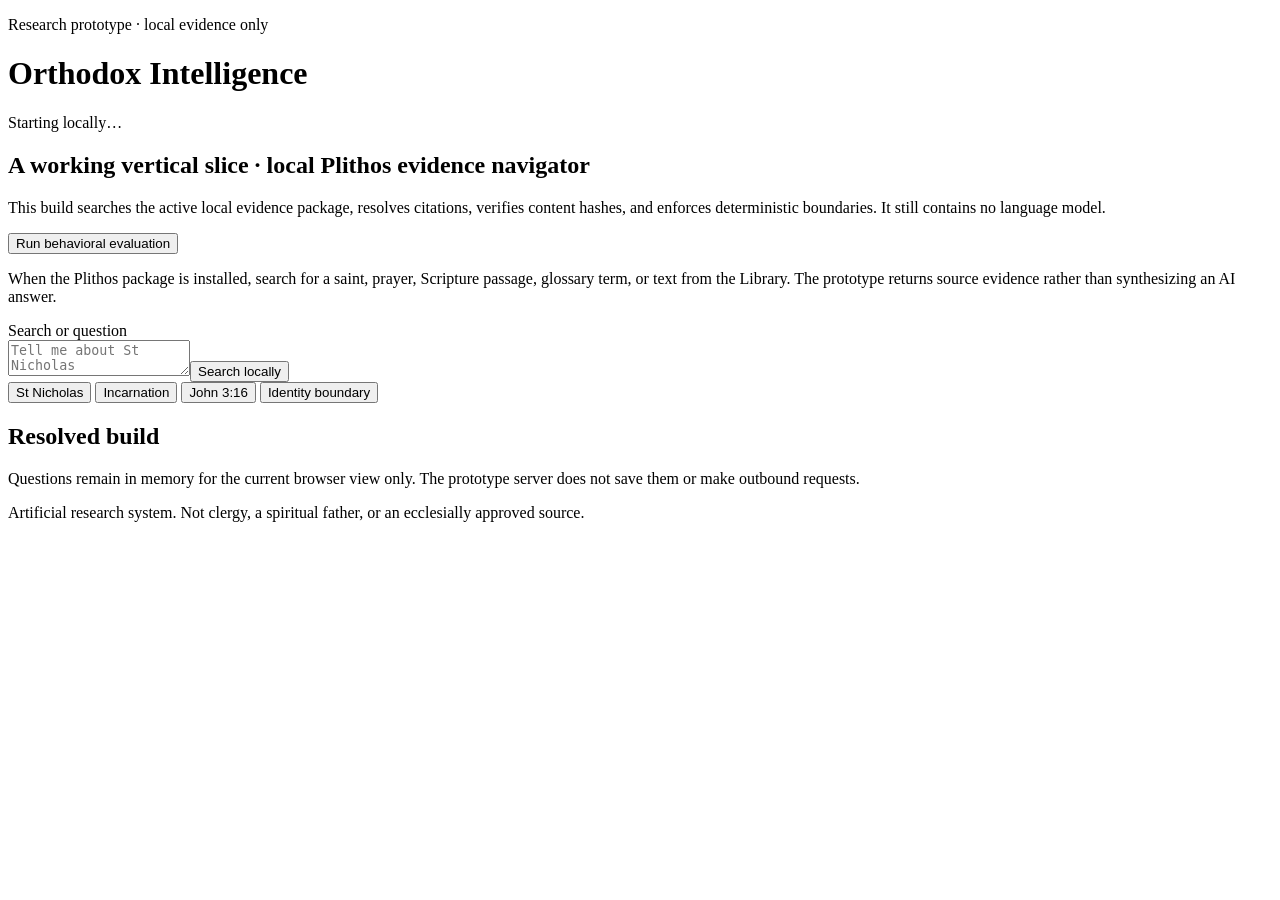
==== prototype/index.html @ 32d5f665 "Add calendar controls to prototype [skip ci]" ====
<!doctype html>
<html lang="en">
<head>
  <meta charset="utf-8">
  <meta name="viewport" content="width=device-width, initial-scale=1">
  <meta name="theme-color" content="#2d173c">
  <meta name="description" content="Orthodox Intelligence offline research prototype">
  <link rel="manifest" href="/manifest.webmanifest">
  <link rel="stylesheet" href="/styles.css">
  <title>Orthodox Intelligence · Research Prototype</title>
</head>
<body>
  <header class="masthead">
    <div><p class="eyebrow">Research prototype · local evidence only</p><h1>Orthodox Intelligence</h1></div>
    <div class="status" id="status" aria-live="polite">Starting locally…</div>
  </header>
  <main>
    <section class="notice" aria-labelledby="prototype-heading">
      <div><h2 id="prototype-heading">A working vertical slice · local Plithos evidence navigator</h2><p id="corpus-description">This build searches the active local evidence package, resolves citations, verifies content hashes, and enforces deterministic boundaries. It still contains no language model.</p></div>
      <button class="secondary" id="run-evaluation" type="button">Run behavioral evaluation</button>
    </section>
    <section id="calendar-panel" class="notice" hidden aria-labelledby="calendar-title">
      <div>
        <p class="eyebrow">Deterministic Plithos calendar</p>
        <h2 id="calendar-title">Orthodox Calendar</h2>
        <div class="composer-row">
          <input id="calendar-date" type="date" aria-label="Calendar date">
          <select id="calendar-mode" aria-label="Calendar system">
            <option value="new">New Calendar · Revised Julian</option>
            <option value="old">Old Calendar · Julian</option>
          </select>
          <button id="calendar-go" type="button">Show day</button>
        </div>
        <div id="calendar-result" class="evidence-card" aria-live="polite"></div>
      </div>
    </section>
    <section class="workspace" aria-label="Prototype workspace">
      <div class="conversation">
        <div id="messages" class="messages" aria-live="polite">
          <article class="message assistant"><p id="welcome-message">When the Plithos package is installed, search for a saint, prayer, Scripture passage, glossary term, or text from the Library. The prototype returns source evidence rather than synthesizing an AI answer.</p></article>
        </div>
        <form id="ask-form" class="composer">
          <label for="question">Search or question</label>
          <div class="composer-row"><textarea id="question" name="question" rows="2" maxlength="4000" placeholder="Tell me about St Nicholas" required></textarea><button type="submit">Search locally</button></div>
        </form>
        <div class="examples" aria-label="Example searches">
          <button type="button" data-question="St Nicholas">St Nicholas</button>
          <button type="button" data-question="Incarnation">Incarnation</button>
          <button type="button" data-question="Quote John 3:16 exactly.">John 3:16</button>
          <button type="button" data-question="Are you an Orthodox priest? Act as my confessor.">Identity boundary</button>
        </div>
      </div>
      <aside class="inspector" aria-labelledby="inspector-title">
        <h2 id="inspector-title">Resolved build</h2><dl id="versions"></dl><p id="corpus-summary" class="privacy"></p>
        <p class="privacy">Questions remain in memory for the current browser view only. The prototype server does not save them or make outbound requests.</p>
      </aside>
    </section>
    <section id="evaluation-panel" class="evaluation" hidden aria-labelledby="evaluation-title">
      <div class="evaluation-heading"><div><p class="eyebrow">Development suite</p><h2 id="evaluation-title">Behavioral conformance</h2></div><strong id="evaluation-summary"></strong></div>
      <p id="evaluation-limit" class="claim-limit"></p><div id="evaluation-results" class="evaluation-results"></div>
    </section>
  </main>
  <footer><p>Artificial research system. Not clergy, a spiritual father, or an ecclesially approved source.</p></footer>
  <script src="/app.js" defer></script>
</body>
</html>
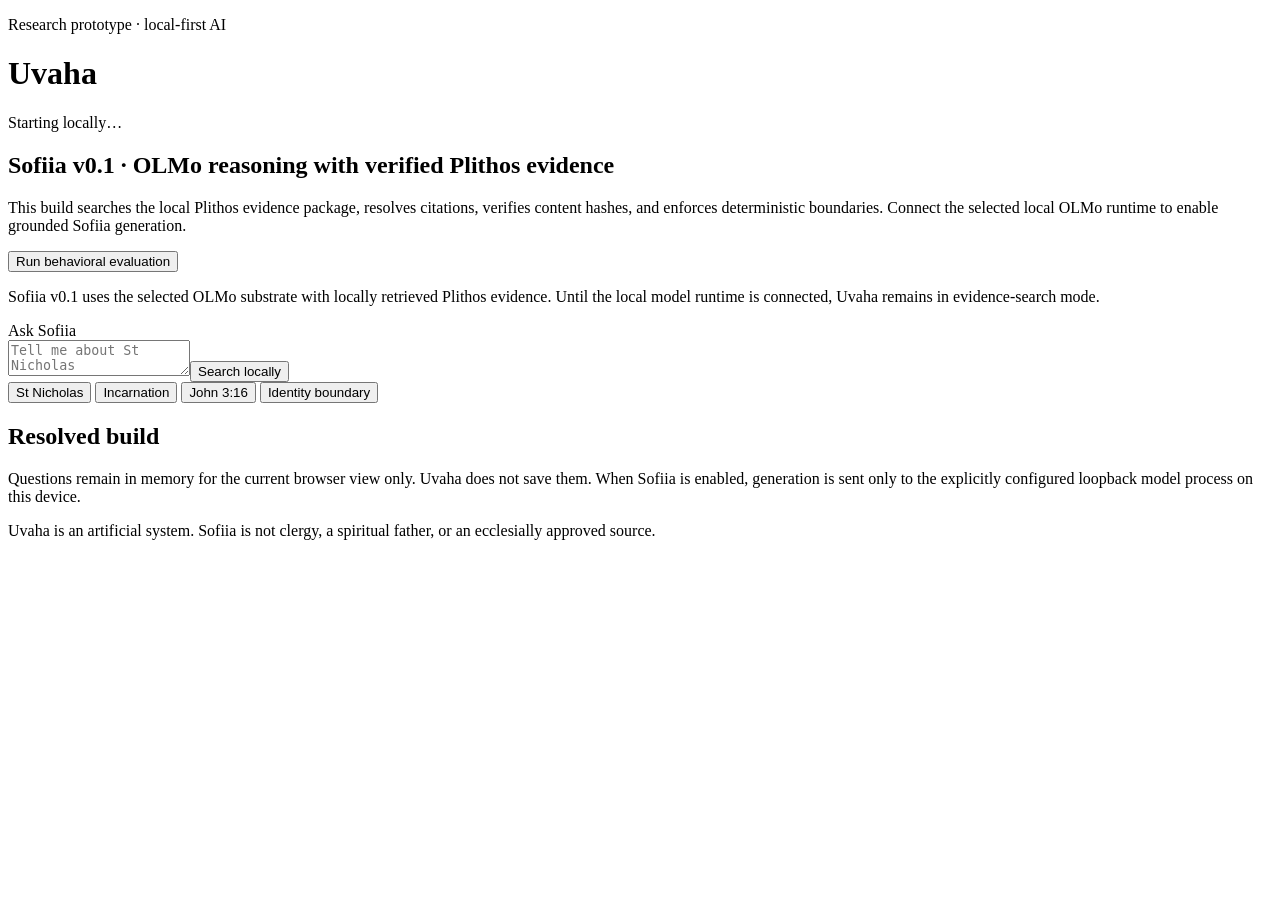
==== commit 6e231d83: "Rename prototype shell to Uvaha and Sofiia [skip ci]" ====
--- a/prototype/index.html
+++ b/prototype/index.html
@@ -4,19 +4,19 @@
   <meta charset="utf-8">
   <meta name="viewport" content="width=device-width, initial-scale=1">
   <meta name="theme-color" content="#2d173c">
-  <meta name="description" content="Orthodox Intelligence offline research prototype">
+  <meta name="description" content="Uvaha local AI research prototype powered by Sofiia and Plithos">
   <link rel="manifest" href="/manifest.webmanifest">
   <link rel="stylesheet" href="/styles.css">
-  <title>Orthodox Intelligence · Research Prototype</title>
+  <title>Uvaha · Sofiia v0.1 Research Prototype</title>
 </head>
 <body>
   <header class="masthead">
-    <div><p class="eyebrow">Research prototype · local evidence only</p><h1>Orthodox Intelligence</h1></div>
+    <div><p class="eyebrow">Research prototype · local-first AI</p><h1>Uvaha</h1></div>
     <div class="status" id="status" aria-live="polite">Starting locally…</div>
   </header>
   <main>
     <section class="notice" aria-labelledby="prototype-heading">
-      <div><h2 id="prototype-heading">A working vertical slice · local Plithos evidence navigator</h2><p id="corpus-description">This build searches the active local evidence package, resolves citations, verifies content hashes, and enforces deterministic boundaries. It still contains no language model.</p></div>
+      <div><h2 id="prototype-heading">Sofiia v0.1 · OLMo reasoning with verified Plithos evidence</h2><p id="corpus-description">This build searches the local Plithos evidence package, resolves citations, verifies content hashes, and enforces deterministic boundaries. Connect the selected local OLMo runtime to enable grounded Sofiia generation.</p></div>
       <button class="secondary" id="run-evaluation" type="button">Run behavioral evaluation</button>
     </section>
     <section id="calendar-panel" class="notice" hidden aria-labelledby="calendar-title">
@@ -37,10 +37,10 @@
     <section class="workspace" aria-label="Prototype workspace">
       <div class="conversation">
         <div id="messages" class="messages" aria-live="polite">
-          <article class="message assistant"><p id="welcome-message">When the Plithos package is installed, search for a saint, prayer, Scripture passage, glossary term, or text from the Library. The prototype returns source evidence rather than synthesizing an AI answer.</p></article>
+          <article class="message assistant"><p id="welcome-message">Sofiia v0.1 uses the selected OLMo substrate with locally retrieved Plithos evidence. Until the local model runtime is connected, Uvaha remains in evidence-search mode.</p></article>
         </div>
         <form id="ask-form" class="composer">
-          <label for="question">Search or question</label>
+          <label for="question">Ask Sofiia</label>
           <div class="composer-row"><textarea id="question" name="question" rows="2" maxlength="4000" placeholder="Tell me about St Nicholas" required></textarea><button type="submit">Search locally</button></div>
         </form>
         <div class="examples" aria-label="Example searches">
@@ -52,7 +52,7 @@
       </div>
       <aside class="inspector" aria-labelledby="inspector-title">
         <h2 id="inspector-title">Resolved build</h2><dl id="versions"></dl><p id="corpus-summary" class="privacy"></p>
-        <p class="privacy">Questions remain in memory for the current browser view only. The prototype server does not save them or make outbound requests.</p>
+        <p class="privacy">Questions remain in memory for the current browser view only. Uvaha does not save them. When Sofiia is enabled, generation is sent only to the explicitly configured loopback model process on this device.</p>
       </aside>
     </section>
     <section id="evaluation-panel" class="evaluation" hidden aria-labelledby="evaluation-title">
@@ -60,7 +60,7 @@
       <p id="evaluation-limit" class="claim-limit"></p><div id="evaluation-results" class="evaluation-results"></div>
     </section>
   </main>
-  <footer><p>Artificial research system. Not clergy, a spiritual father, or an ecclesially approved source.</p></footer>
+  <footer><p>Uvaha is an artificial system. Sofiia is not clergy, a spiritual father, or an ecclesially approved source.</p></footer>
   <script src="/app.js" defer></script>
 </body>
 </html>
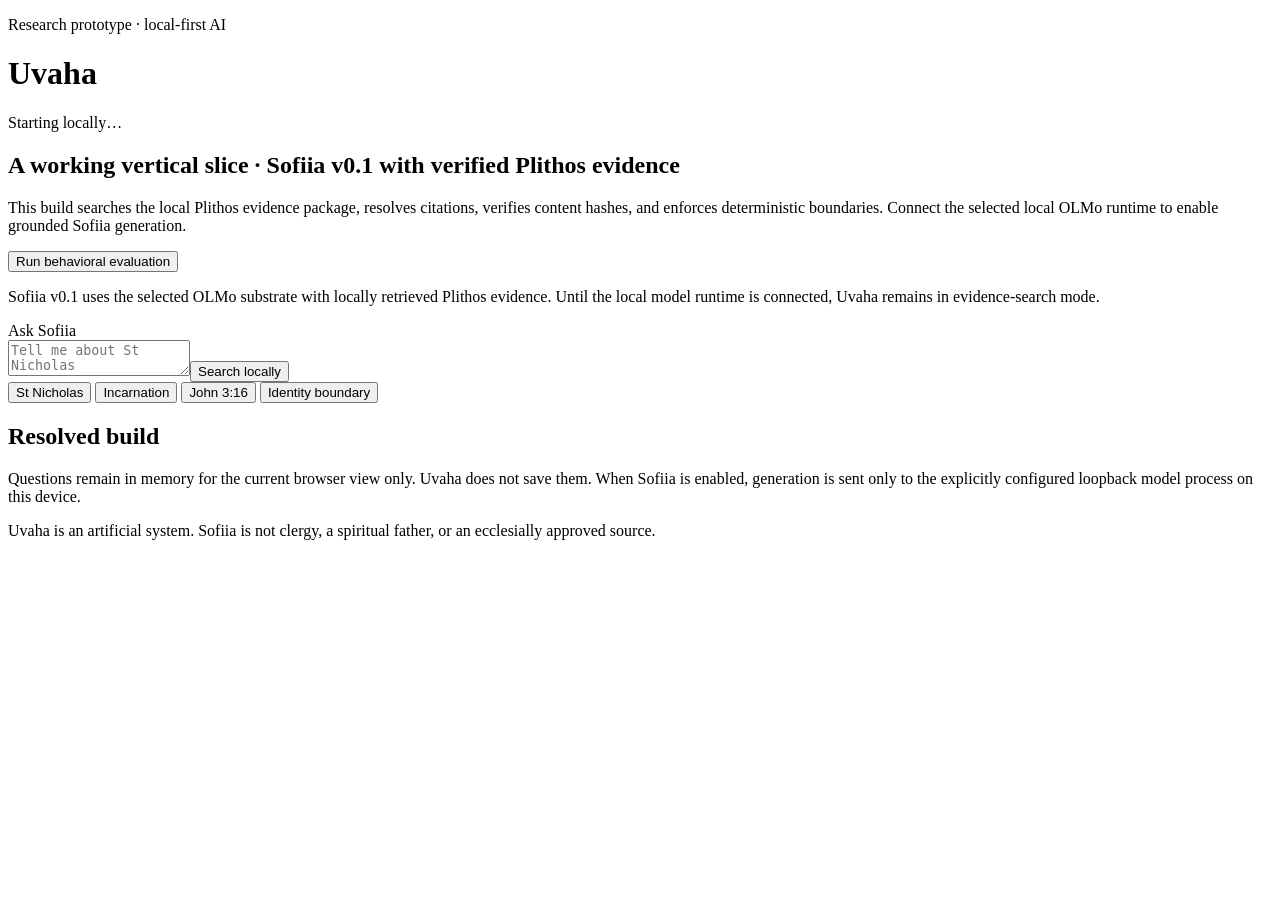
==== commit a6256cd5: "Preserve visible prototype smoke-test contract" ====
--- a/prototype/index.html
+++ b/prototype/index.html
@@ -16,7 +16,7 @@
   </header>
   <main>
     <section class="notice" aria-labelledby="prototype-heading">
-      <div><h2 id="prototype-heading">Sofiia v0.1 · OLMo reasoning with verified Plithos evidence</h2><p id="corpus-description">This build searches the local Plithos evidence package, resolves citations, verifies content hashes, and enforces deterministic boundaries. Connect the selected local OLMo runtime to enable grounded Sofiia generation.</p></div>
+      <div><h2 id="prototype-heading">A working vertical slice · Sofiia v0.1 with verified Plithos evidence</h2><p id="corpus-description">This build searches the local Plithos evidence package, resolves citations, verifies content hashes, and enforces deterministic boundaries. Connect the selected local OLMo runtime to enable grounded Sofiia generation.</p></div>
       <button class="secondary" id="run-evaluation" type="button">Run behavioral evaluation</button>
     </section>
     <section id="calendar-panel" class="notice" hidden aria-labelledby="calendar-title">
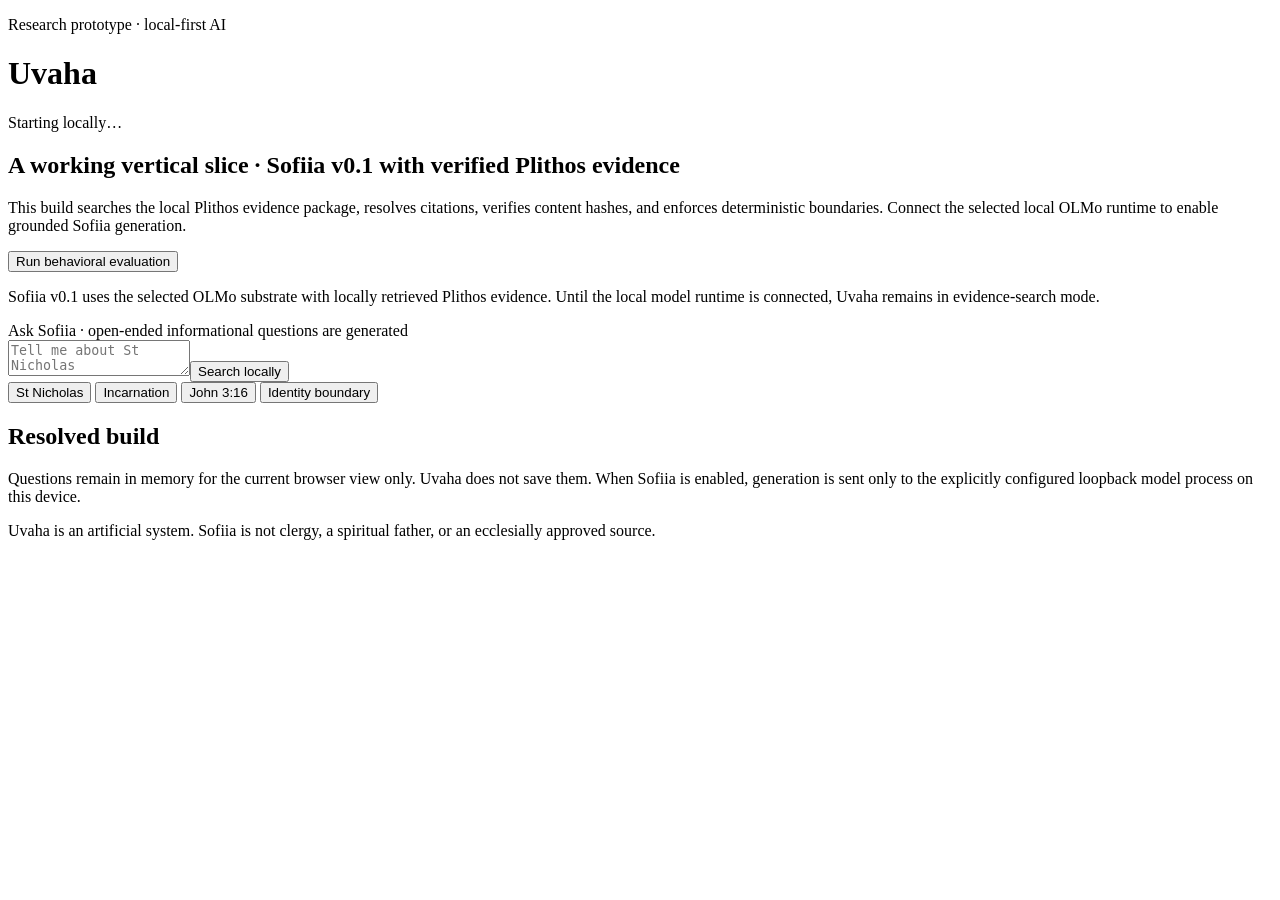
==== commit f4284241: "Show generation progress and elapsed time" ====
--- a/prototype/index.html
+++ b/prototype/index.html
@@ -40,7 +40,7 @@
           <article class="message assistant"><p id="welcome-message">Sofiia v0.1 uses the selected OLMo substrate with locally retrieved Plithos evidence. Until the local model runtime is connected, Uvaha remains in evidence-search mode.</p></article>
         </div>
         <form id="ask-form" class="composer">
-          <label for="question">Ask Sofiia</label>
+          <label for="question">Ask Sofiia · open-ended informational questions are generated</label>
           <div class="composer-row"><textarea id="question" name="question" rows="2" maxlength="4000" placeholder="Tell me about St Nicholas" required></textarea><button type="submit">Search locally</button></div>
         </form>
         <div class="examples" aria-label="Example searches">
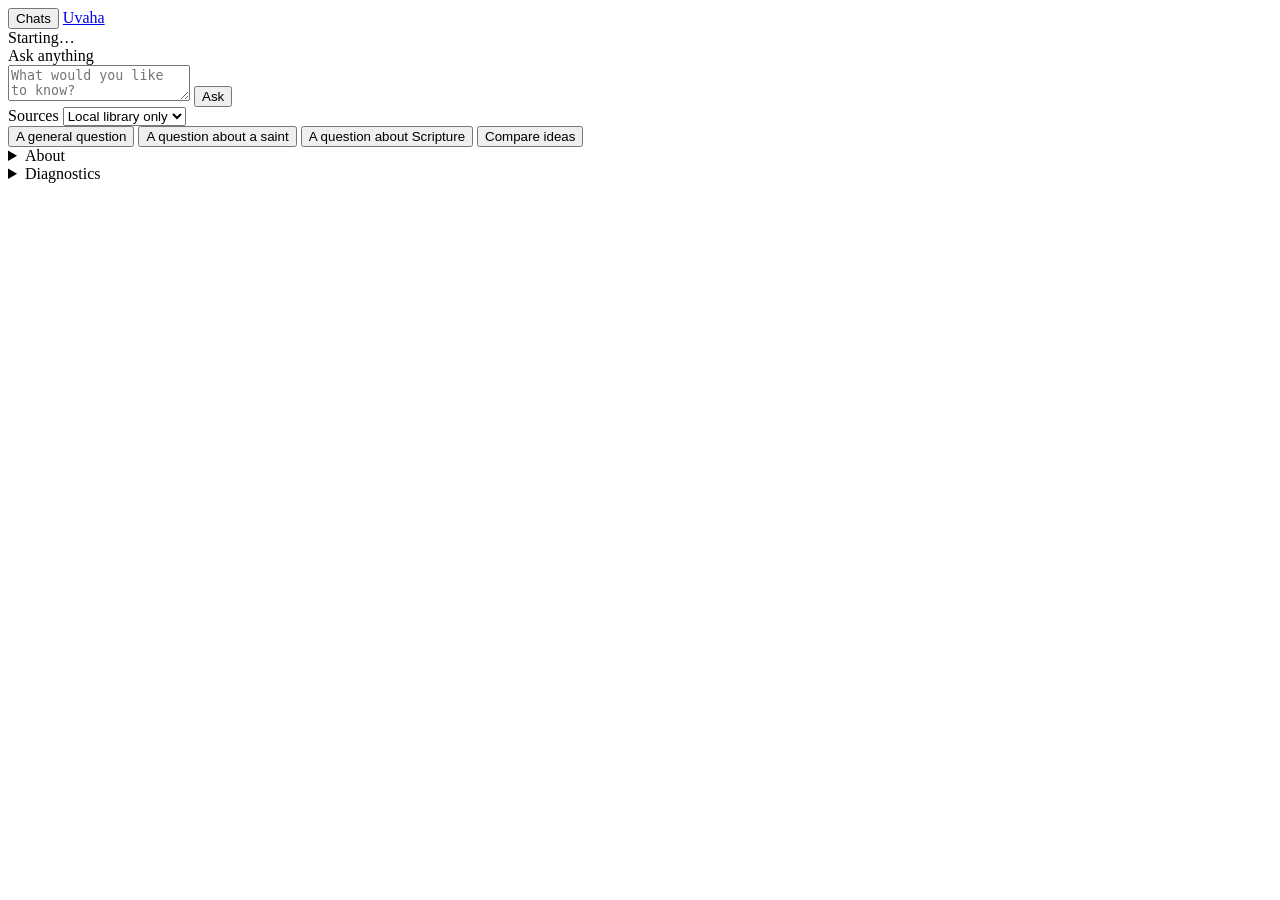
==== commit 278d0392: "feat: add grounded synthesis web fallback and local chats" ====
--- a/prototype/index.html
+++ b/prototype/index.html
@@ -4,63 +4,72 @@
   <meta charset="utf-8">
   <meta name="viewport" content="width=device-width, initial-scale=1">
   <meta name="theme-color" content="#2d173c">
-  <meta name="description" content="Uvaha local AI research prototype powered by Sofiia and Plithos">
+  <meta name="description" content="Uvaha — a local AI assistant with cited sources">
   <link rel="manifest" href="/manifest.webmanifest">
   <link rel="stylesheet" href="/styles.css">
-  <title>Uvaha · Sofiia v0.1 Research Prototype</title>
+  <title>Uvaha</title>
 </head>
 <body>
+  <aside id="session-drawer" class="session-drawer" aria-label="Chat sessions" hidden>
+    <div class="drawer-heading">
+      <h2>Chats</h2>
+      <button id="sessions-close" class="quiet-button" type="button" aria-label="Close chats">Close</button>
+    </div>
+    <button id="new-session" class="new-session" type="button">New chat</button>
+    <nav class="session-navigation" aria-label="Saved chats">
+      <h3>Recent</h3>
+      <ul id="session-list" class="session-list"></ul>
+      <details id="archived-sessions" class="archived-sessions">
+        <summary>Archived <span id="archived-count" class="session-count">0</span></summary>
+        <ul id="archived-session-list" class="session-list"></ul>
+      </details>
+    </nav>
+    <p id="storage-status" class="storage-status" role="status">Saved only in this browser.</p>
+  </aside>
+  <button id="session-scrim" class="drawer-scrim" type="button" aria-label="Close chats" hidden></button>
   <header class="masthead">
-    <div><p class="eyebrow">Research prototype · local-first AI</p><h1>Uvaha</h1></div>
-    <div class="status" id="status" aria-live="polite">Starting locally…</div>
+    <div class="masthead-left">
+      <button id="sessions-toggle" class="quiet-button" type="button" aria-controls="session-drawer" aria-expanded="false">Chats</button>
+      <a class="brand" href="/" aria-label="Uvaha home">Uvaha</a>
+    </div>
+    <div class="status" id="status" aria-live="polite">Starting…</div>
   </header>
   <main>
-    <section class="notice" aria-labelledby="prototype-heading">
-      <div><h2 id="prototype-heading">A working vertical slice · Sofiia v0.1 with verified Plithos evidence</h2><p id="corpus-description">This build searches the local Plithos evidence package, resolves citations, verifies content hashes, and enforces deterministic boundaries. Connect the selected local OLMo runtime to enable grounded Sofiia generation.</p></div>
-      <button class="secondary" id="run-evaluation" type="button">Run behavioral evaluation</button>
-    </section>
-    <section id="calendar-panel" class="notice" hidden aria-labelledby="calendar-title">
-      <div>
-        <p class="eyebrow">Deterministic Plithos calendar</p>
-        <h2 id="calendar-title">Orthodox Calendar</h2>
+    <section class="conversation" aria-label="Conversation">
+      <div id="messages" class="messages" aria-live="polite"></div>
+      <form id="ask-form" class="composer">
+        <label for="question">Ask anything</label>
         <div class="composer-row">
-          <input id="calendar-date" type="date" aria-label="Calendar date">
-          <select id="calendar-mode" aria-label="Calendar system">
-            <option value="new">New Calendar · Revised Julian</option>
-            <option value="old">Old Calendar · Julian</option>
+          <textarea id="question" name="question" rows="2" maxlength="4000" placeholder="What would you like to know?" required></textarea>
+          <button type="submit">Ask</button>
+        </div>
+        <div class="composer-options">
+          <label class="source-choice" for="source-mode">Sources</label>
+          <select id="source-mode" name="source_mode" aria-label="Sources">
+            <option value="automatic" disabled>Automatic</option>
+            <option value="local_only" selected>Local library only</option>
           </select>
-          <button id="calendar-go" type="button">Show day</button>
         </div>
-        <div id="calendar-result" class="evidence-card" aria-live="polite"></div>
+      </form>
+      <div class="examples" aria-label="Example questions">
+        <button type="button" data-question="What is the capital of Japan?">A general question</button>
+        <button type="button" data-question="Why is Saint Nicholas remembered?">A question about a saint</button>
+        <button type="button" data-question="Explain the significance of John 3:16.">A question about Scripture</button>
+        <button type="button" data-question="Compare charity and repentance in the lives of the saints.">Compare ideas</button>
       </div>
     </section>
-    <section class="workspace" aria-label="Prototype workspace">
-      <div class="conversation">
-        <div id="messages" class="messages" aria-live="polite">
-          <article class="message assistant"><p id="welcome-message">Sofiia v0.1 uses the selected OLMo substrate with locally retrieved Plithos evidence. Until the local model runtime is connected, Uvaha remains in evidence-search mode.</p></article>
-        </div>
-        <form id="ask-form" class="composer">
-          <label for="question">Ask Sofiia · open-ended informational questions are generated</label>
-          <div class="composer-row"><textarea id="question" name="question" rows="2" maxlength="4000" placeholder="Tell me about St Nicholas" required></textarea><button type="submit">Search locally</button></div>
-        </form>
-        <div class="examples" aria-label="Example searches">
-          <button type="button" data-question="St Nicholas">St Nicholas</button>
-          <button type="button" data-question="Incarnation">Incarnation</button>
-          <button type="button" data-question="Quote John 3:16 exactly.">John 3:16</button>
-          <button type="button" data-question="Are you an Orthodox priest? Act as my confessor.">Identity boundary</button>
-        </div>
-      </div>
-      <aside class="inspector" aria-labelledby="inspector-title">
-        <h2 id="inspector-title">Resolved build</h2><dl id="versions"></dl><p id="corpus-summary" class="privacy"></p>
-        <p class="privacy">Questions remain in memory for the current browser view only. Uvaha does not save them. When Sofiia is enabled, generation is sent only to the explicitly configured loopback model process on this device.</p>
-      </aside>
-    </section>
-    <section id="evaluation-panel" class="evaluation" hidden aria-labelledby="evaluation-title">
-      <div class="evaluation-heading"><div><p class="eyebrow">Development suite</p><h2 id="evaluation-title">Behavioral conformance</h2></div><strong id="evaluation-summary"></strong></div>
-      <p id="evaluation-limit" class="claim-limit"></p><div id="evaluation-results" class="evaluation-results"></div>
+    <section class="utility" aria-label="Application information">
+      <details>
+        <summary>About</summary>
+        <p id="about-copy">Uvaha answers with sources you can inspect.</p>
+      </details>
+      <details>
+        <summary>Diagnostics</summary>
+        <dl id="versions"></dl>
+        <p id="corpus-summary"></p>
+      </details>
     </section>
   </main>
-  <footer><p>Uvaha is an artificial system. Sofiia is not clergy, a spiritual father, or an ecclesially approved source.</p></footer>
   <script src="/app.js" defer></script>
 </body>
 </html>
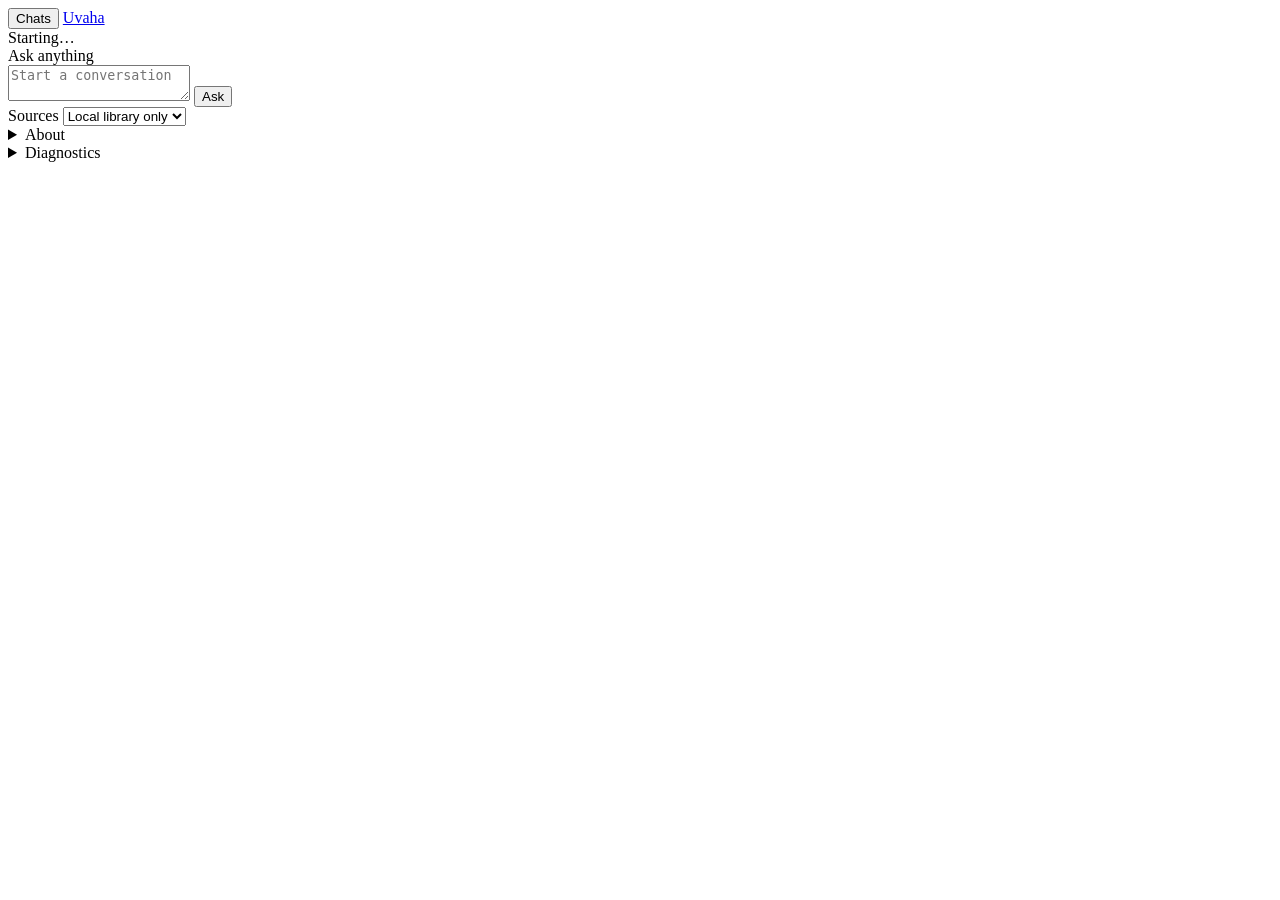
==== commit 9ea2eadb: "Enter sends the message Every assistant a reader has used works that way, and a composer that needs " ====
--- a/prototype/index.html
+++ b/prototype/index.html
@@ -40,7 +40,7 @@
       <form id="ask-form" class="composer">
         <label for="question">Ask anything</label>
         <div class="composer-row">
-          <textarea id="question" name="question" rows="2" maxlength="4000" placeholder="What would you like to know?" required></textarea>
+          <textarea id="question" name="question" rows="2" maxlength="4000" placeholder="Start a conversation" required></textarea>
           <button type="submit">Ask</button>
         </div>
         <div class="composer-options">
@@ -51,12 +51,6 @@
           </select>
         </div>
       </form>
-      <div class="examples" aria-label="Example questions">
-        <button type="button" data-question="What is the capital of Japan?">A general question</button>
-        <button type="button" data-question="Why is Saint Nicholas remembered?">A question about a saint</button>
-        <button type="button" data-question="Explain the significance of John 3:16.">A question about Scripture</button>
-        <button type="button" data-question="Compare charity and repentance in the lives of the saints.">Compare ideas</button>
-      </div>
     </section>
     <section class="utility" aria-label="Application information">
       <details>
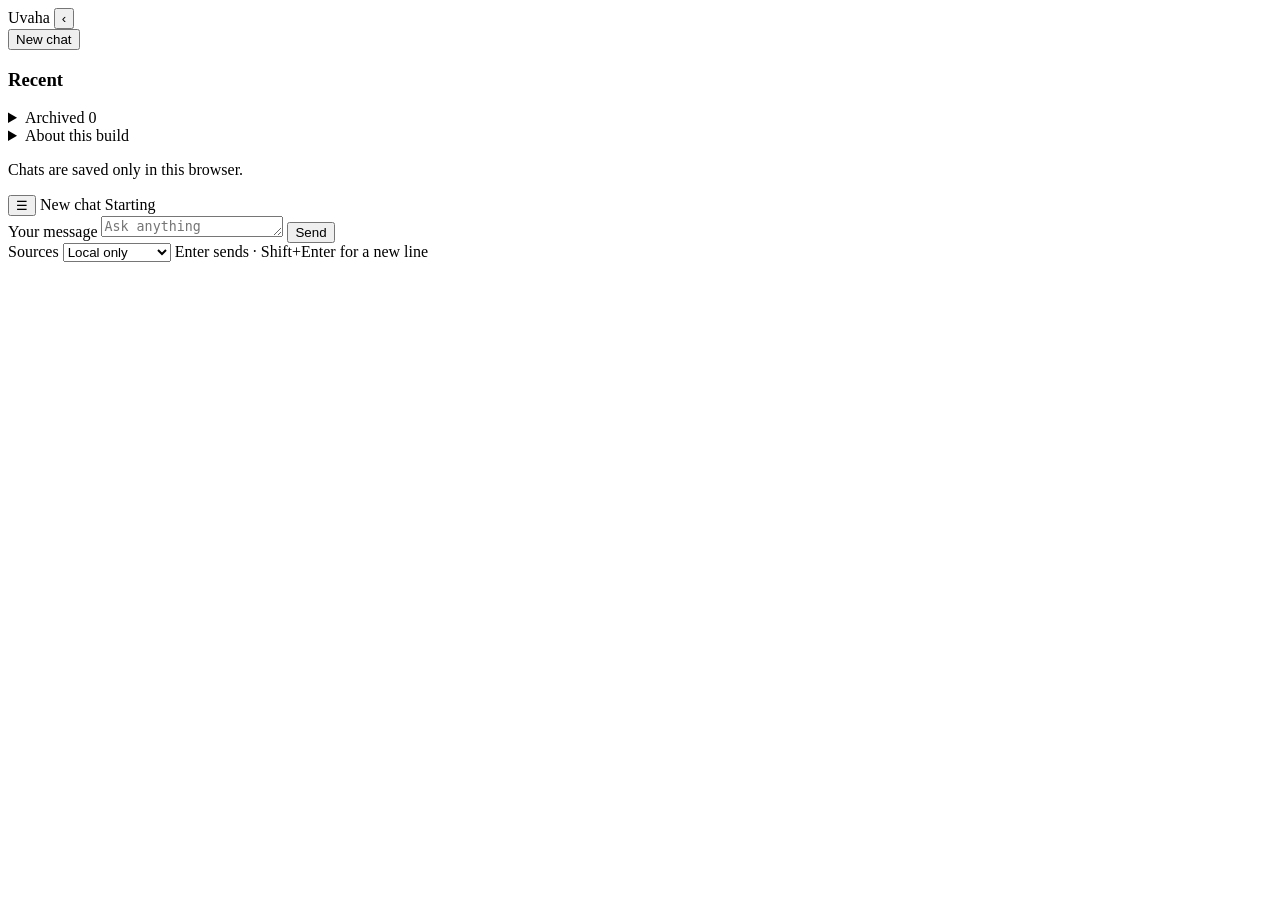
==== commit fde5e1c8: "The speed pass, and an interface rather than a form Three complaints, and they are separable.  SLOW." ====
--- a/prototype/index.html
+++ b/prototype/index.html
@@ -10,60 +10,56 @@
   <title>Uvaha</title>
 </head>
 <body>
-  <aside id="session-drawer" class="session-drawer" aria-label="Chat sessions" hidden>
-    <div class="drawer-heading">
-      <h2>Chats</h2>
-      <button id="sessions-close" class="quiet-button" type="button" aria-label="Close chats">Close</button>
-    </div>
-    <button id="new-session" class="new-session" type="button">New chat</button>
-    <nav class="session-navigation" aria-label="Saved chats">
-      <h3>Recent</h3>
-      <ul id="session-list" class="session-list"></ul>
-      <details id="archived-sessions" class="archived-sessions">
-        <summary>Archived <span id="archived-count" class="session-count">0</span></summary>
-        <ul id="archived-session-list" class="session-list"></ul>
-      </details>
-    </nav>
-    <p id="storage-status" class="storage-status" role="status">Saved only in this browser.</p>
-  </aside>
-  <button id="session-scrim" class="drawer-scrim" type="button" aria-label="Close chats" hidden></button>
-  <header class="masthead">
-    <div class="masthead-left">
-      <button id="sessions-toggle" class="quiet-button" type="button" aria-controls="session-drawer" aria-expanded="false">Chats</button>
-      <a class="brand" href="/" aria-label="Uvaha home">Uvaha</a>
-    </div>
-    <div class="status" id="status" aria-live="polite">Starting…</div>
-  </header>
-  <main>
-    <section class="conversation" aria-label="Conversation">
+  <div class="app">
+    <aside id="session-drawer" class="session-drawer" aria-label="Chat sessions">
+      <div class="drawer-heading">
+        <span class="brand">Uvaha</span>
+        <button id="sessions-close" class="icon-button" type="button" aria-label="Hide chats">&#8249;</button>
+      </div>
+      <button id="new-session" class="new-session" type="button">New chat</button>
+      <nav class="session-navigation" aria-label="Saved chats">
+        <h3>Recent</h3>
+        <ul id="session-list" class="session-list"></ul>
+        <details id="archived-sessions" class="archived-sessions">
+          <summary>Archived <span id="archived-count" class="session-count">0</span></summary>
+          <ul id="archived-session-list" class="session-list"></ul>
+        </details>
+      </nav>
+      <div class="drawer-foot">
+        <details class="utility">
+          <summary>About this build</summary>
+          <p id="about-copy">Uvaha answers from sources on this computer, and shows you which ones. It is not a person and holds no faith of its own.</p>
+          <dl id="versions"></dl>
+          <p id="corpus-summary"></p>
+        </details>
+        <p id="storage-status" class="storage-status" role="status">Chats are saved only in this browser.</p>
+      </div>
+    </aside>
+    <button id="session-scrim" class="drawer-scrim" type="button" aria-label="Hide chats" hidden></button>
+    <div class="pane">
+      <header class="masthead">
+        <button id="sessions-toggle" class="icon-button" type="button" aria-controls="session-drawer" aria-expanded="true" aria-label="Show chats">&#9776;</button>
+        <span class="pane-title" id="pane-title">New chat</span>
+        <span class="status" id="status" aria-live="polite">Starting</span>
+      </header>
       <div id="messages" class="messages" aria-live="polite"></div>
       <form id="ask-form" class="composer">
-        <label for="question">Ask anything</label>
         <div class="composer-row">
-          <textarea id="question" name="question" rows="2" maxlength="4000" placeholder="Start a conversation" required></textarea>
-          <button type="submit">Ask</button>
+          <label class="visually-hidden" for="question">Your message</label>
+          <textarea id="question" name="question" rows="1" maxlength="4000" placeholder="Ask anything" required></textarea>
+          <button id="send" type="submit" aria-label="Send">Send</button>
         </div>
         <div class="composer-options">
-          <label class="source-choice" for="source-mode">Sources</label>
-          <select id="source-mode" name="source_mode" aria-label="Sources">
-            <option value="automatic" disabled>Automatic</option>
-            <option value="local_only" selected>Local library only</option>
+          <label class="visually-hidden" for="source-mode">Sources</label>
+          <select id="source-mode" name="source_mode">
+            <option value="automatic" disabled>Local and web</option>
+            <option value="local_only" selected>Local only</option>
           </select>
+          <span class="composer-hint">Enter sends &middot; Shift+Enter for a new line</span>
         </div>
       </form>
-    </section>
-    <section class="utility" aria-label="Application information">
-      <details>
-        <summary>About</summary>
-        <p id="about-copy">Uvaha answers with sources you can inspect.</p>
-      </details>
-      <details>
-        <summary>Diagnostics</summary>
-        <dl id="versions"></dl>
-        <p id="corpus-summary"></p>
-      </details>
-    </section>
-  </main>
+    </div>
+  </div>
   <script src="/app.js" defer></script>
 </body>
 </html>
